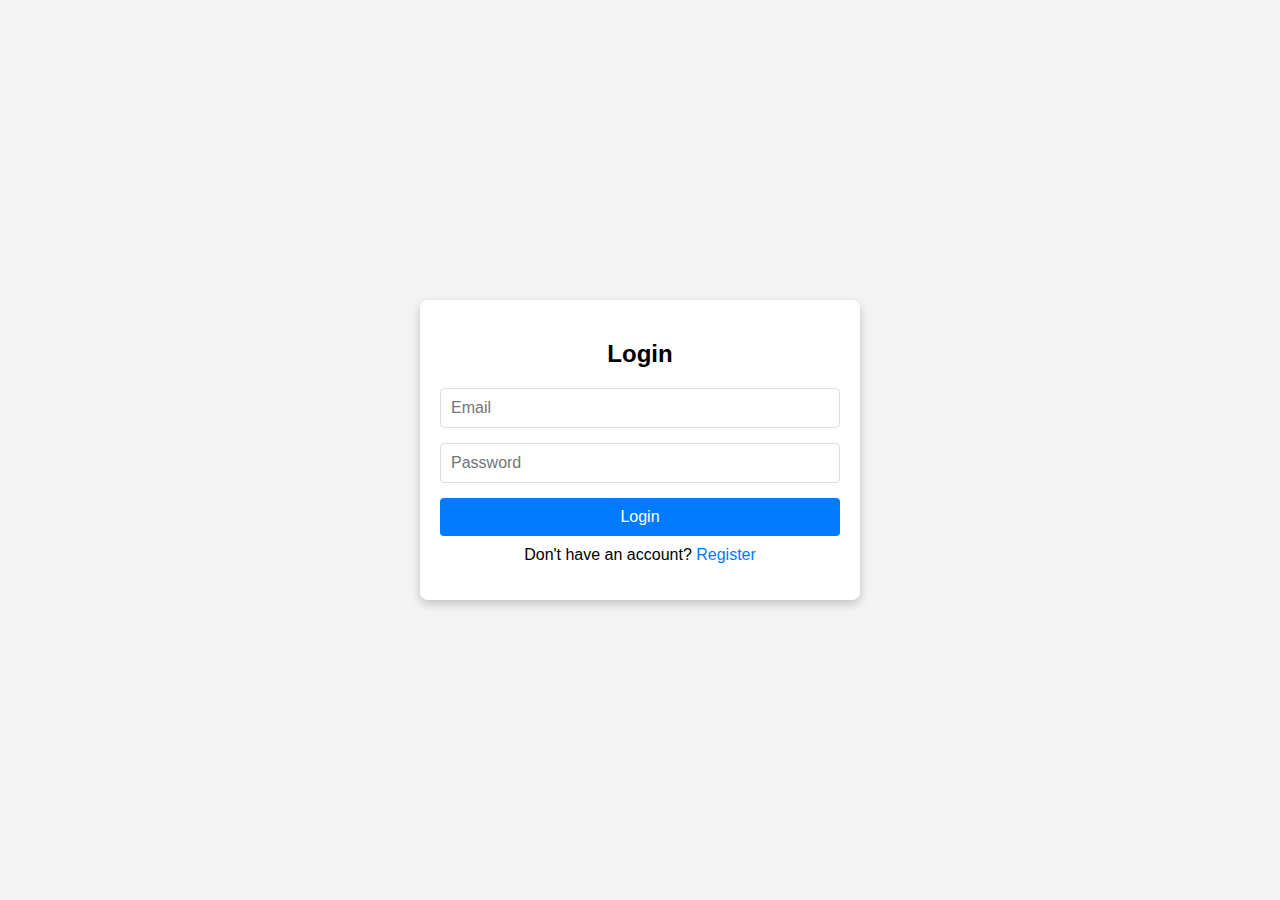
==== login.html @ fdfefbe5 "First Commit" ====
<!DOCTYPE html>
<html lang="en">
<head>
    <meta charset="UTF-8">
    <meta name="viewport" content="width=device-width, initial-scale=1.0">
    <title>Login</title>
    <link rel="stylesheet" href="style.css">
</head>
<body>
    <div class="container">
        <div class="form-container" id="login-form">
            <h2>Login</h2>
            <form onsubmit="handleLogin(event)">
                <input type="email" id="login-email" placeholder="Email" required>
                <input type="password" id="login-password" placeholder="Password" required>
                <button type="submit">Login</button>
            </form>
            <p>Don't have an account? <a href="register.html">Register</a></p>
        </div>
    </div>
    <script src="script.js"></script>
</body>
</html>
---- style.css ----
body {
    font-family: Arial, sans-serif;
    background-color: #f3f3f3;
    margin: 0;
    padding: 0;
    display: flex;
    justify-content: center;
    align-items: center;
    height: 100vh;
}

.container {
    width: 100%;
    max-width: 400px;
    background: #fff;
    padding: 20px;
    border-radius: 8px;
    box-shadow: 0 4px 10px rgba(0, 0, 0, 0.2);
}

h2 {
    text-align: center;
    margin-bottom: 20px;
}

form {
    display: flex;
    flex-direction: column;
}

input {
    margin-bottom: 15px;
    padding: 10px;
    font-size: 16px;
    border: 1px solid #ddd;
    border-radius: 4px;
}

button {
    padding: 10px;
    font-size: 16px;
    background-color: #007bff;
    color: white;
    border: none;
    border-radius: 4px;
    cursor: pointer;
}

button:hover {
    background-color: #0056b3;
}

p {
    text-align: center;
    margin-top: 10px;
}

a {
    color: #007bff;
    text-decoration: none;
}

a:hover {
    text-decoration: underline;
}
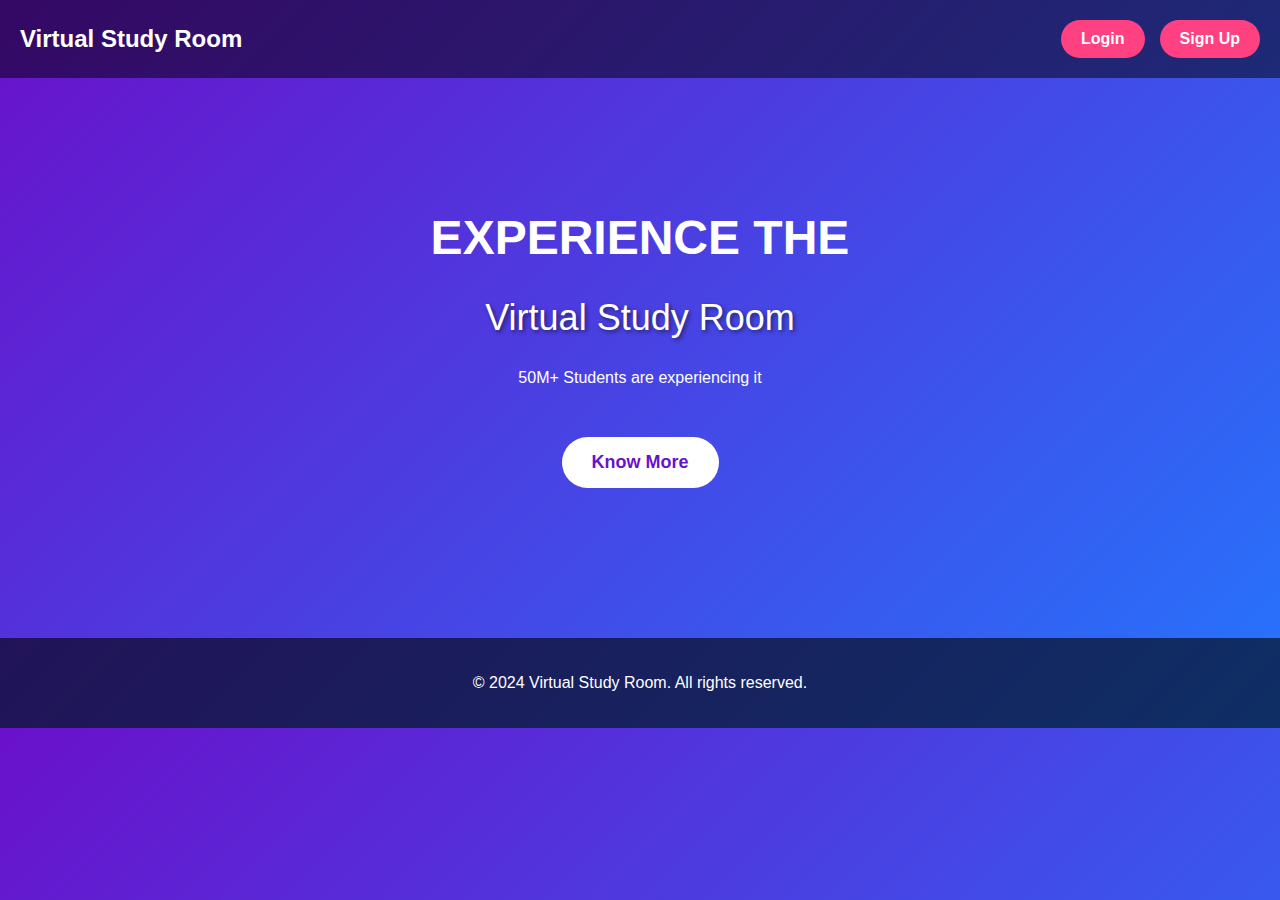
==== commit 9983d223: "Theme changes with the first Page" ====
--- a/login.html
+++ b/login.html
@@ -3,21 +3,117 @@
 <head>
     <meta charset="UTF-8">
     <meta name="viewport" content="width=device-width, initial-scale=1.0">
-    <title>Login</title>
-    <link rel="stylesheet" href="style.css">
+    <title>Virtual Study Room</title>
+    <style>
+        body {
+            margin: 0;
+            font-family: 'Arial', sans-serif;
+            background: linear-gradient(135deg, #6a11cb, #2575fc);
+            color: white;
+        }
+
+        /* Header styles */
+        header {
+            display: flex;
+            justify-content: space-between;
+            align-items: center;
+            padding: 20px;
+            background-color: rgba(0, 0, 0, 0.5);
+        }
+
+        header h1 {
+            font-size: 24px;
+            margin: 0;
+        }
+
+        header .nav-buttons {
+            display: flex;
+            gap: 15px;
+        }
+
+        header .nav-buttons a {
+            text-decoration: none;
+            color: white;
+            padding: 10px 20px;
+            border-radius: 20px;
+            background-color: #ff4081;
+            font-weight: bold;
+            transition: background-color 0.3s;
+        }
+
+        header .nav-buttons a:hover {
+            background-color: #e91e63;
+        }
+
+        /* Main content styles */
+        .main {
+            text-align: center;
+            padding: 100px 20px;
+        }
+
+        .main h1 {
+            font-size: 48px;
+            font-weight: bold;
+        }
+
+        .main h2 {
+            font-size: 36px;
+            font-weight: lighter;
+            text-shadow: 2px 2px 4px rgba(0, 0, 0, 0.5);
+        }
+
+        .cta {
+            margin-top: 50px;
+        }
+
+        .cta button {
+            padding: 15px 30px;
+            border: none;
+            border-radius: 50px;
+            background-color: white;
+            color: #6a11cb;
+            font-size: 18px;
+            font-weight: bold;
+            cursor: pointer;
+            transition: transform 0.3s, box-shadow 0.3s;
+        }
+
+        .cta button:hover {
+            transform: scale(1.1);
+            box-shadow: 0px 8px 15px rgba(0, 0, 0, 0.3);
+        }
+
+        /* Footer */
+        footer {
+            margin-top: 50px;
+            text-align: center;
+            padding: 20px;
+            background-color: rgba(0, 0, 0, 0.6);
+        }
+    </style>
 </head>
 <body>
-    <div class="container">
-        <div class="form-container" id="login-form">
-            <h2>Login</h2>
-            <form onsubmit="handleLogin(event)">
-                <input type="email" id="login-email" placeholder="Email" required>
-                <input type="password" id="login-password" placeholder="Password" required>
-                <button type="submit">Login</button>
-            </form>
-            <p>Don't have an account? <a href="register.html">Register</a></p>
-        </div>
+
+<header>
+    <h1>Virtual Study Room</h1>
+    <div class="nav-buttons">
+        <a href="login.html">Login</a>
+        <a href="register.html">Sign Up</a>
     </div>
-    <script src="script.js"></script>
+</header>
+
+<section class="main">
+    <h1>EXPERIENCE THE</h1>
+    <h2>Virtual Study Room</h2>
+    <p>50M+ Students are experiencing it</p>
+    <div class="cta">
+        <button onclick="window.location.href='about.html'">Know More</button>
+    </div>
+</section>
+
+<footer>
+    <p>&copy; 2024 Virtual Study Room. All rights reserved.</p>
+</footer>
+
 </body>
-</html>
+</html>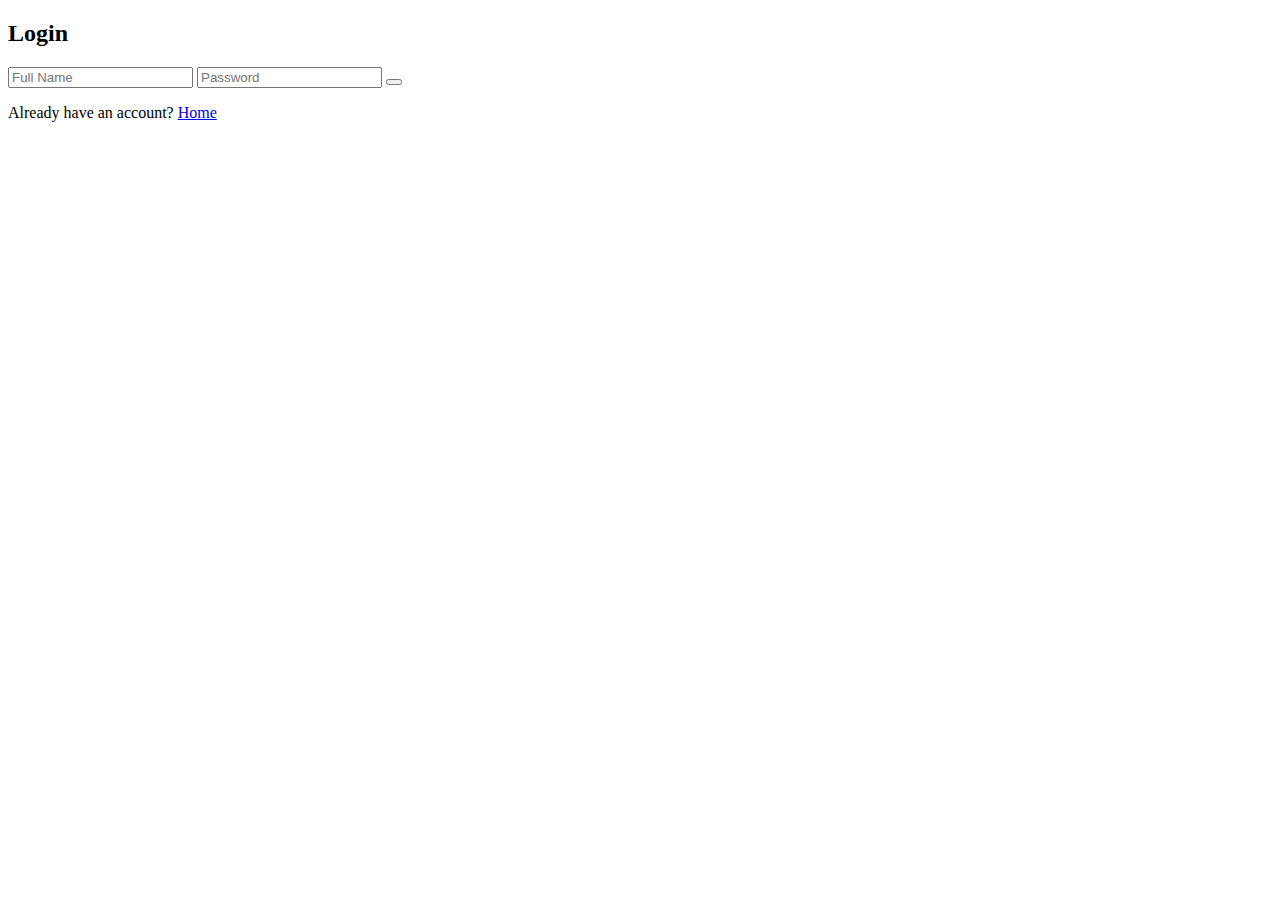
==== commit 17d063bd: "master" ====
--- a/login.html
+++ b/login.html
@@ -1,119 +1,23 @@
 <!DOCTYPE html>
 <html lang="en">
 <head>
-    <meta charset="UTF-8">
-    <meta name="viewport" content="width=device-width, initial-scale=1.0">
-    <title>Virtual Study Room</title>
-    <style>
-        body {
-            margin: 0;
-            font-family: 'Arial', sans-serif;
-            background: linear-gradient(135deg, #6a11cb, #2575fc);
-            color: white;
-        }
-
-        /* Header styles */
-        header {
-            display: flex;
-            justify-content: space-between;
-            align-items: center;
-            padding: 20px;
-            background-color: rgba(0, 0, 0, 0.5);
-        }
-
-        header h1 {
-            font-size: 24px;
-            margin: 0;
-        }
-
-        header .nav-buttons {
-            display: flex;
-            gap: 15px;
-        }
-
-        header .nav-buttons a {
-            text-decoration: none;
-            color: white;
-            padding: 10px 20px;
-            border-radius: 20px;
-            background-color: #ff4081;
-            font-weight: bold;
-            transition: background-color 0.3s;
-        }
-
-        header .nav-buttons a:hover {
-            background-color: #e91e63;
-        }
-
-        /* Main content styles */
-        .main {
-            text-align: center;
-            padding: 100px 20px;
-        }
-
-        .main h1 {
-            font-size: 48px;
-            font-weight: bold;
-        }
-
-        .main h2 {
-            font-size: 36px;
-            font-weight: lighter;
-            text-shadow: 2px 2px 4px rgba(0, 0, 0, 0.5);
-        }
-
-        .cta {
-            margin-top: 50px;
-        }
-
-        .cta button {
-            padding: 15px 30px;
-            border: none;
-            border-radius: 50px;
-            background-color: white;
-            color: #6a11cb;
-            font-size: 18px;
-            font-weight: bold;
-            cursor: pointer;
-            transition: transform 0.3s, box-shadow 0.3s;
-        }
-
-        .cta button:hover {
-            transform: scale(1.1);
-            box-shadow: 0px 8px 15px rgba(0, 0, 0, 0.3);
-        }
-
-        /* Footer */
-        footer {
-            margin-top: 50px;
-            text-align: center;
-            padding: 20px;
-            background-color: rgba(0, 0, 0, 0.6);
-        }
-    </style>
+    <title>Login Page</title>
+    <!-- <link rel="stylesheet" href="style.css"> -->
 </head>
 <body>
-
-<header>
-    <h1>Virtual Study Room</h1>
-    <div class="nav-buttons">
-        <a href="login.html">Login</a>
-        <a href="register.html">Sign Up</a>
-    </div>
-</header>
-
-<section class="main">
-    <h1>EXPERIENCE THE</h1>
-    <h2>Virtual Study Room</h2>
-    <p>50M+ Students are experiencing it</p>
-    <div class="cta">
-        <button onclick="window.location.href='about.html'">Know More</button>
-    </div>
-</section>
-
-<footer>
-    <p>&copy; 2024 Virtual Study Room. All rights reserved.</p>
-</footer>
-
+            <div class="container">
+            <div class="form-container" id="register-form">
+                <h2>Login</h2>
+                <form onsubmit="handleRegistration(event)">
+                    <input type="text" id="register-name" placeholder="Full Name" required>
+                    <!-- <input type="email" id="register-email" placeholder="Email" required> -->
+                    <input type="password" id="register-password" placeholder="Password" required>
+                    <!-- <input type="password" id="register-confirm-password" placeholder="Confirm Password" required> -->
+                    <button type="submit"></button>
+                </form>
+                <p>Already have an account? <a href="index.html">Home</a></p>
+            </div>
+        </div>
+    
 </body>
 </html>--- a/style.css
+++ b/style.css
@@ -0,0 +1,65 @@
+body {
+    font-family: Arial, sans-serif;
+    background-color: #f3f3f3;
+    margin: 0;
+    padding: 0;
+    display: flex;
+    justify-content: center;
+    align-items: center;
+    height: 100vh;
+}
+
+.container {
+    width: 100%;
+    max-width: 400px;
+    background: #fff;
+    padding: 20px;
+    border-radius: 8px;
+    box-shadow: 0 4px 10px rgba(0, 0, 0, 0.2);
+}
+
+h2 {
+    text-align: center;
+    margin-bottom: 20px;
+}
+
+form {
+    display: flex;
+    flex-direction: column;
+}
+
+input {
+    margin-bottom: 15px;
+    padding: 10px;
+    font-size: 16px;
+    border: 1px solid #ddd;
+    border-radius: 4px;
+}
+
+button {
+    padding: 10px;
+    font-size: 16px;
+    background-color: #007bff;
+    color: white;
+    border: none;
+    border-radius: 4px;
+    cursor: pointer;
+}
+
+button:hover {
+    background-color: #0056b3;
+}
+
+p {
+    text-align: center;
+    margin-top: 10px;
+}
+
+a {
+    color: #007bff;
+    text-decoration: none;
+}
+
+a:hover {
+    text-decoration: underline;
+}
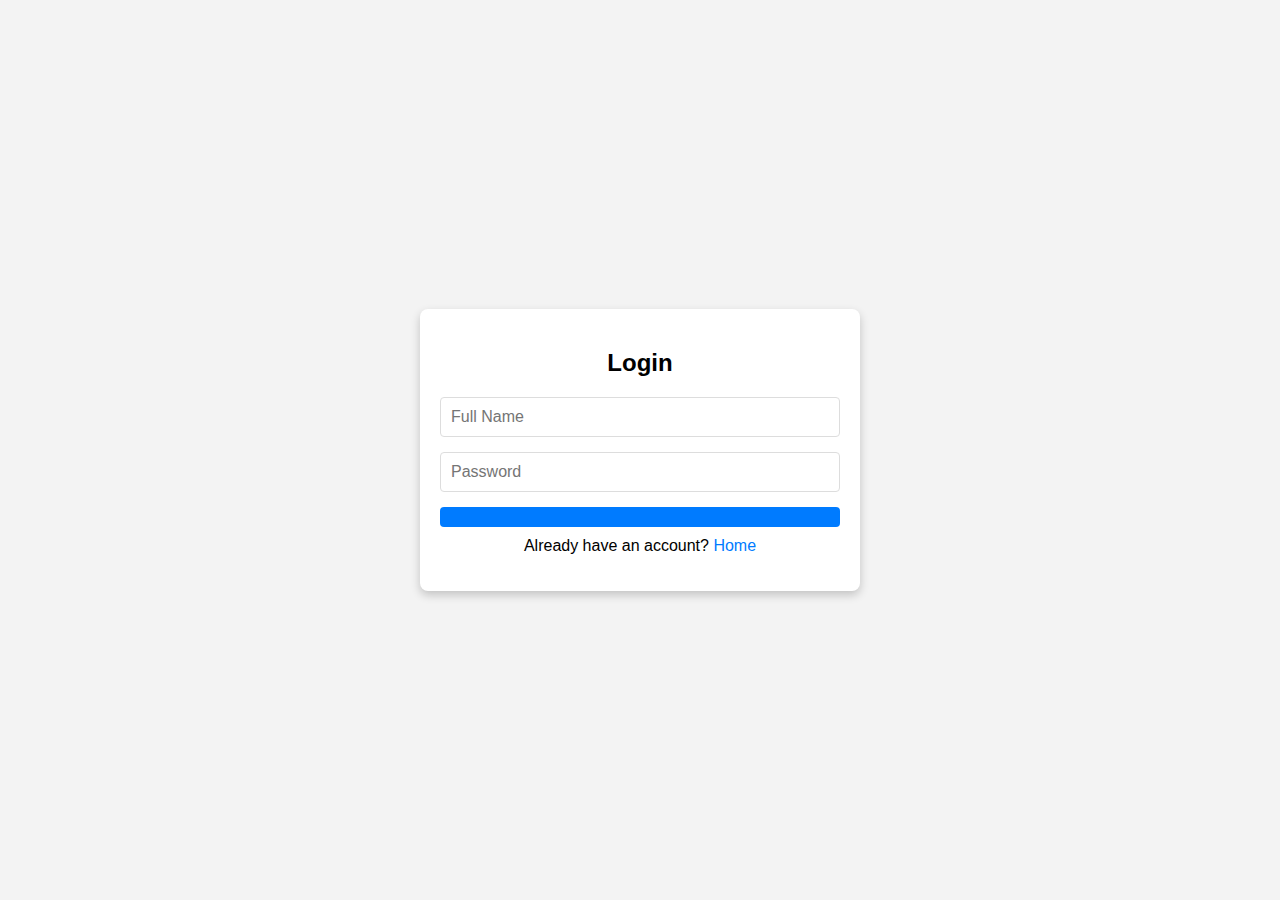
==== commit 91b54bc5: "Designed Login" ====
--- a/login.html
+++ b/login.html
@@ -10,9 +10,9 @@
                 <h2>Login</h2>
                 <form onsubmit="handleRegistration(event)">
                     <input type="text" id="register-name" placeholder="Full Name" required>
-                    <!-- <input type="email" id="register-email" placeholder="Email" required> -->
+                   
                     <input type="password" id="register-password" placeholder="Password" required>
-                    <!-- <input type="password" id="register-confirm-password" placeholder="Confirm Password" required> -->
+
                     <button type="submit"></button>
                 </form>
                 <p>Already have an account? <a href="index.html">Home</a></p>
@@ -20,4 +20,68 @@
         </div>
     
 </body>
+<style>
+           body {
+    font-family: Arial, sans-serif;
+    background-color: #f3f3f3;
+    margin: 0;
+    padding: 0;
+    display: flex;
+    justify-content: center;
+    align-items: center;
+    height: 100vh;
+}
+.container {
+    width: 100%;
+    max-width: 400px;
+    background: #fff;
+    padding: 20px;
+    border-radius: 8px;
+    box-shadow: 0 4px 10px rgba(0, 0, 0, 0.2);
+}
+h2 {
+    text-align: center;
+    margin-bottom: 20px;
+}
+
+form {
+    display: flex;
+    flex-direction: column;
+}
+input {
+    margin-bottom: 15px;
+    padding: 10px;
+    font-size: 16px;
+    border: 1px solid #ddd;
+    border-radius: 4px;
+}
+
+button {
+    padding: 10px;
+    font-size: 16px;
+    background-color: #007bff;
+    color: white;
+    border: none;
+    border-radius: 4px;
+    cursor: pointer;
+}
+
+button:hover {
+    background-color: #0056b3;
+}
+
+p {
+    text-align: center;
+    margin-top: 10px;
+}
+
+a {
+    color: #007bff;
+    text-decoration: none;
+}
+
+a:hover {
+    text-decoration: underline;
+}
+</style>
 </html>--- a/style.css
+++ b/style.css
@@ -1,4 +1,4 @@
-body {
+/* body {
     font-family: Arial, sans-serif;
     background-color: #f3f3f3;
     margin: 0;
@@ -62,4 +62,4 @@
 
 a:hover {
     text-decoration: underline;
-}
+} */
